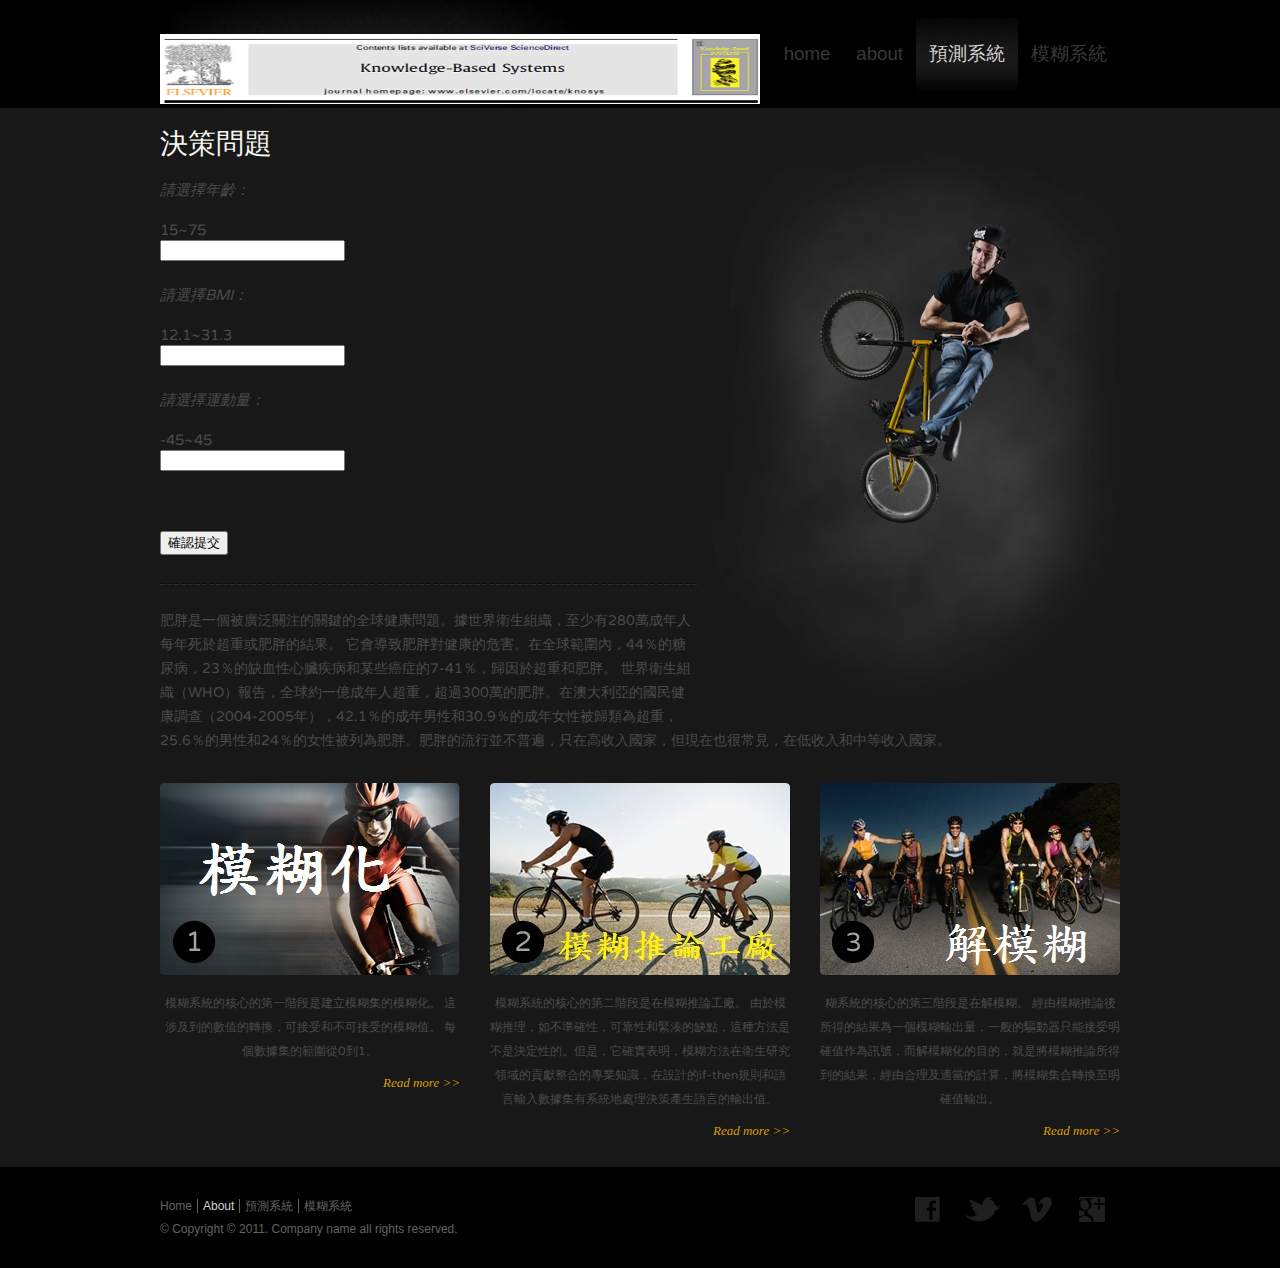
==== bikegearwebsitetemplate/Medical_Decision.html @ 0b14d375 "check is ok" ====
<!DOCTYPE html>
<!-- Website template by freewebsitetemplates.com -->
<html>
<head>
	<meta charset="utf-8">
	<title>決策系統</title>
	<link rel="stylesheet" href="css/style.css" type="text/css">

		<link rel="stylesheet" href="css/bootstrap/css/bootstrap-responsive.css"/>
		<script type="text/javascript" src="css/jquery-1.8.0.min.js"></script>
		<script type="text/javascript" src="css/bootstrap/js/bootstrap.js"></script>

		<!--link rel="stylesheet" href="css/bootstrap/css/bootstrap.css"/ -->

</head>
<body>
	<div id="header">
		<div id="logo">
			<a href="index.html"> <img src="images/logo.gif" alt="LOGO" width="600" height="70"> </a>
		</div>
		<ul id="navigation">
			<li>
				<a href="index.html">home</a>
			</li>
			<li>
				<a href="about.html">about</a>
			</li>
			<li class="active">
				<a href="blog.html">預測系統</a>
			</li>
			<li>
				<a href="journey.html">模糊系統</a>
			</li>
		</ul>
	</div>
	<div id="body">
		<div id="contents">
			<img src="images/bmx-rider.jpg" alt="About Img">
			<h1>決策問題</h1>






<script language = JavaScript>


function CheckValueError_age(age) {

if ((age <= 25)) {
	return "very low";
	// var data = (25-0)/2;
	// y = 

}
else if ((age >= 15) && (age <= 35)) {
	return "moderately low";
}
else if ((age >= 25) && (age <= 45)) {
	return "low";
}
else if ((age >= 35) && (age <= 55)) {
	return "not high";
}
else if ((age >= 45) && (age <= 65)) {
	return "high";
}
else if ((age >= 55) && (age <= 75)) {
	return "moderately high";
}
else if ((age >= 65)) {
	return "very high";
}

}




function CheckValueError_BMI(BMI) {

if (  (BMI <= 15.3) ) {
return "very low";
}
else if ((BMI >= 12.1) && (BMI <= 18.5)) {  
return "significantly low";
}
else if ((BMI >= 15.8) && (BMI <= 21.7)) {
return "slightly low";
}
else if ((BMI >= 18.5) && (BMI <= 24.9)) {
return "neutral";
}
else if ((BMI >= 21.7) && (BMI <= 28.1)) {
return "slightly high";
}
else if ((BMI >= 24.9) && (BMI <= 31.3)) {
return "significantly high";
}
else if ((BMI >= 28.1)) {
return "very high";
}

}

function CheckValueError_p(p) {

if ((p <= -30) ) {
return "very low";
}
else if ((p >= -45) && (p <= -15)) {  
return "significantly low";
}
else if ((p >= -30) && (p <= 0)) {
return "slightly low";
}
else if ((p >= -15) && (p <= 15)) {
return "neutral";
}
else if ((p >= 0) && (p <= 30)) {
return "slightly high";
}
else if ((p >= 15) && (p <= 45)) {
return "significantly high";
}
else if ((p >= 30)) {
return "very high";
}

}

</script>



<script language = JavaScript>

function Decision() {

var age = document.getElementById("age_text").value
var BMI = document.getElementById("BMI_text").value
var p = document.getElementById("p_text").value

// var age = document.getElementById("age_select").value
// var BMI = document.getElementById("BMI_select").value
// var p = document.getElementById("p_select").value

var age_textValue,BMI_textValue,p_textValue;

//alert("test:" + age+BMI+p);

if ((age == "")  || (BMI == "") || (p == "")) {
alert("您輸入有誤，請再檢查一次~!");
}
else

{

age_textValue = CheckValueError_age(age);
BMI_textValue = CheckValueError_BMI(BMI); 
p_textValue = CheckValueError_p(p); 

//alert("test:" +age_textValue+", "+BMI_textValue+", "+p_textValue);

var ans = switch_age(age_textValue,BMI_textValue,p_textValue);

	if (ans == "0") 
	{
		alert("您輸入有誤，請再檢查一次~!");
	}
	else
	{
		alert("ans: " + ans);
	}


}

}

</script>


<p>
	<em>請選擇年齡：</em>
	<br>15~75</br>
	<input type="text" id="age_text" name="age_text" value="" >

<!-- 	<select id="age_select" name="age_select">
	  <option value="very low">very low</option>
	  <option value="moderately low">moderately low</option>
	  <option value="not high">not high</option>
	  <option value="high">high</option>
	  <option value="moderately high">moderately high</option>
	  <option value="very high">very high</option>
  	</select> -->
  
</p>
<p>
	<em>請選擇BMI：</em>
	<br>12.1~31.3</br>
	<input type="text" id="BMI_text" name="BMI_text" value="">

<!-- 	<select id="BMI_select" name="BMI_select">
	  <option value="very low">very low</option>
	  <option value="significantly low">significantly low</option>
	  <option value="slightly low">slightly low</option>
	  <option value="neutral">neutral</option>
	  <option value="slightly high">slightly high</option>
	  <option value="significantly high">significantly high</option>
	  <option value="very high">very high</option>
  	</select> -->
  
</p>
<p>
	<em>請選擇運動量：</em>
	<br>-45~45</br>
	<input type="text" id="p_text" name="p_text" value="">

<!-- 	<select id="p_select" name="p_select">
	  <option value="inactive">inactive</option>
	  <option value="sedentary">sedentary</option>
	  <option value="lightly active">lightly active</option>
	  <option value="normally active">normally active</option>
	  <option value="moderately active">moderately active</option>
	  <option value="very active">very active</option>
	  <option value="extremely active">extremely active</option>
  	</select> -->
  
</p>

<br>&nbsp;</br>

<button  type="button" onClick="Decision()">確認提交</button>


		</div>
		<div id="articles">
				<p>
				肥胖是一個被廣泛關注的關鍵的全球健康問題。據世界衛生組織，至少有280萬成年人每年死於超重或肥胖的結果。
				它會導致肥胖對健康的危害。在全球範圍內，44％的糖尿病，23％的缺血性心臟疾病和某些癌症的7-41％，歸因於超重和肥胖。
				世界衛生組織（WHO）報告，全球約一億成年人超重，超過300萬的肥胖。在澳大利亞的國民健康調查（2004-2005年），42.1％的成年男性和30.9％的成年女性被歸類為超重，25.6％的男性和24％的女性被列為肥胖。肥胖的流行並不普遍，只在高收入國家，但現在也很常見，在低收入和中等收入國家。
			</p>
			<ul>
				<li>
					<img src="images/biker.jpg" alt="Img">
					<p>
						模糊系統的核心的第一階段是建立模糊集的模糊化。
						這涉及到的數值的轉換，可接受和不可接受的模糊值。
						每個數據集的範圍從0到1。
					</p>
					<a href="fuzzy1.html" class="more">Read more >></a>
				</li>
				<li>
					<img src="images/biker2.jpg" alt="Img">
					<p>
						模糊系統的核心的第二階段是在模糊推論工廠。
						由於模糊推理，如不準確性，可靠性和緊湊的缺點，這種方法是不是決定性的。但是，它確實表明，模糊方法在衛生研究領域的貢獻整合的專業知識，在設計的if-then規則和語言輸入數據集有系統地處理決策產生語言的輸出值。
					</p>
					<a href="fuzzy2.html" class="more">Read more >></a>
				</li>
				<li class="last">
					<img src="images/biker3.jpg" alt="Img">
					<p>
						糊系統的核心的第三階段是在解模糊。
						經由模糊推論後所得的結果為一個模糊輸出量，一般的驅動器只能接受明確值作為訊號，而解模糊化的目的，就是將模糊推論所得到的結果，經由合理及適當的計算，將模糊集合轉換至明確值輸出。
					</p>
					<a href="fuzzy3.html" class="more">Read more >></a>
				</li>
			</ul>
		</div>
	</div>
	<div id="footer">
		<ul id="connect">
			<li>
				<a href="http://freewebsitetemplates.com/go/facebook/" target="_blank" class="facebook" title="Facebook"></a>
			</li>
			<li>
				<a href="http://freewebsitetemplates.com/go/twitter/" target="_blank" class="twitter" title="Twitter"></a>
			</li>
			<li>
				<a href="http://freewebsitetemplates.com/go/youtube/" target="_blank" class="vimeo" title="Vimeo"></a>
			</li>
			<li>
				<a href="http://freewebsitetemplates.com/go/googleplus/" target="_blank" class="googleplus" title="Google+"></a>
			</li>
		</ul>
		<div id="footnote">
			<ul>
				<li>
					<a href="index.html">Home</a>
				</li>
				<li class="active">
					<a href="about.html">About</a>
				</li>
				<li>
					<a href="blog.html">預測系統</a>
				</li>
				<li>
					<a href="index.html">模糊系統</a>
				</li>
			</ul>
			<span>&copy; Copyright &copy; 2011. Company name all rights reserved.</span>
		</div>
	</div>
</body>

<script>


function switch_age(data,bmi,p) {
	alert("您選擇了: " + data+ " , " + bmi + " , " + p);
		if (data == "very low")
	{
		if (bmi == "very low") 
		{
			if (p == "inactive")
			{
				return "slight increase";	
			}
			else if (p == "sedentary") 
			{
				return "slight increase";	
			}
			else if (p == "lightly active") 
			{
				return "slight increase";	
			}
			else if (p == "normally active") 
			{
				return "slight increase";	
			}
			else if (p == "moderately active") 
			{
				return "slight increase";	
			}
			else if (p == "very active") 
			{
				return "significant increase";	
			}
			else if (p == "extremely active") 
			{
				return "substantial increase";	
			}	

		}
		else if (bmi == "significantly low") 
		{
			if (p == "inactive")
			{
				return "slight increase";	
			}
			else if (p == "sedentary") 
			{
				return "slight increase";	
			}
			else if (p == "lightly active") 
			{
				return "slight increase";	
			}
			else if (p == "normally active") 
			{
				return "slight increase";	
			}
			else if (p == "moderately active") 
			{
				return "slight increase";	
			}
			else if (p == "very active") 
			{
				return "significant increase";	
			}
			else if (p == "extremely active") 
			{
				return "substantial increase";	
			}
		}
		else if (bmi == "slightly low") 
		{
			if (p == "inactive")
			{
				return "slight increase";	
			}
			else if (p == "sedentary") 
			{
				return "slight increase";	
			}
			else if (p == "lightly active") 
			{
				return "slight increase";	
			}
			else if (p == "normally active") 
			{
				return "slight increase";	
			}
			else if (p == "moderately active") 
			{
				return "slight increase";	
			}
			else if (p == "very active") 
			{
				return "significant increase";	
			}
			else if (p == "extremely active") 
			{
				return "significant increase";	
			}
		}
		else if (bmi == "neutral") 
		{
			if (p == "inactive")
			{
				return "neutral";	
			}
			else if (p == "sedentary") 
			{
				return "neutral";	
			}
			else if (p == "lightly active") 
			{
				return "neutral";	
			}
			else if (p == "normally active") 
			{
				return "neutral";	
			}
			else if (p == "moderately active") 
			{
				return "neutral";	
			}
			else if (p == "very active") 
			{
				return "significant increase";	
			}
			else if (p == "extremely active") 
			{
				return "significant increase";	
			}
		}
		else if (bmi == "slightly high") 
		{
			if (p == "inactive")
			{
				return "slight decrease";	
			}
			else if (p == "sedentary") 
			{
				return "slight decrease";	
			}
			else if (p == "lightly active") 
			{
				return "slight decrease";	
			}
			else if (p == "normally active") 
			{
				return "neutral";	
			}
			else if (p == "moderately active") 
			{
				return "slight increase";	
			}
			else if (p == "very active") 
			{
				return "slight increase";	
			}
			else if (p == "extremely active") 
			{
				return "slight increase";	
			}
		}
		else if (bmi == "significantly high") 
		{
			if (p == "inactive")
			{
				return "slight decrease";	
			}
			else if (p == "sedentary") 
			{
				return "slight decrease";	
			}
			else if (p == "lightly active") 
			{
				return "slight decrease";	
			}
			else if (p == "normally active") 
			{
				return "neutral";	
			}
			else if (p == "moderately active") 
			{
				return "slight increase";	
			}
			else if (p == "very active") 
			{
				return "slight increase";	
			}
			else if (p == "extremely active") 
			{
				return "slight increase";	
			}
		}
		else if (bmi == "very high") 
		{
						if (p == "inactive")
			{
				return "slight decrease";	
			}
			else if (p == "sedentary") 
			{
				return "slight decrease";	
			}
			else if (p == "lightly active") 
			{
				return "slight decrease";	
			}
			else if (p == "normally active") 
			{
				return "neutral";	
			}
			else if (p == "moderately active") 
			{
				return "slight increase";	
			}
			else if (p == "very active") 
			{
				return "slight increase";	
			}
			else if (p == "extremely active") 
			{
				return "slight increase";	
			}
		}

	}
		else if (data == "low") 
	{
		if (bmi == "very low") 
		{
			if (p == "inactive")
			{
				return "neutral";	
			}
			else if (p == "sedentary") 
			{
				return "neutral";	
			}
			else if (p == "lightly active") 
			{
				return "neutral";	
			}
			else if (p == "normally active") 
			{
				return "slight increase";	
			}
			else if (p == "moderately active") 
			{
				return "slight increase";	
			}
			else if (p == "very active") 
			{
				return "significant increase";	
			}
			else if (p == "extremely active") 
			{
				return "significant increase";	
			}	

		}
		else if (bmi == "significantly low") 
		{
			if (p == "inactive")
			{
				return "neutral";	
			}
			else if (p == "sedentary") 
			{
				return "neutral";	
			}
			else if (p == "lightly active") 
			{
				return "neutral";	
			}
			else if (p == "normally active") 
			{
				return "neutral";	
			}
			else if (p == "moderately active") 
			{
				return "slight increase";	
			}
			else if (p == "very active") 
			{
				return "significant increase";	
			}
			else if (p == "extremely active") 
			{
				return "significant increase";	
			}
		}
		else if (bmi == "slightly low") 
		{
			if (p == "inactive")
			{
				return "neutral";	
			}
			else if (p == "sedentary") 
			{
				return "neutral";	
			}
			else if (p == "lightly active") 
			{
				return "neutral";	
			}
			else if (p == "normally active") 
			{
				return "neutral";	
			}
			else if (p == "moderately active") 
			{
				return "neutral";	
			}
			else if (p == "very active") 
			{
				return "slight increase";	
			}
			else if (p == "extremely active") 
			{
				return "significant increase";	
			}
		}
		else if (bmi == "neutral") 
		{
			if (p == "inactive")
			{
				return "neutral";	
			}
			else if (p == "sedentary") 
			{
				return "neutral";	
			}
			else if (p == "lightly active") 
			{
				return "neutral";	
			}
			else if (p == "normally active") 
			{
				return "neutral";	
			}
			else if (p == "moderately active") 
			{
				return "neutral";	
			}
			else if (p == "very active") 
			{
				return "slight increase";	
			}
			else if (p == "extremely active") 
			{
				return "significant increase";	
			}
		}
		else if (bmi == "slightly high") 
		{
			if (p == "inactive")
			{
				return "slight decrease";	
			}
			else if (p == "sedentary") 
			{
				return "neutral";	
			}
			else if (p == "lightly active") 
			{
				return "neutral";	
			}
			else if (p == "normally active") 
			{
				return "neutral";	
			}
			else if (p == "moderately active") 
			{
				return "neutral";	
			}
			else if (p == "very active") 
			{
				return "slight increase";	
			}
			else if (p == "extremely active") 
			{
				return "significant increase";	
			}
		}
		else if (bmi == "significantly high") 
		{
			if (p == "inactive")
			{
				return "slight decrease";	
			}
			else if (p == "sedentary") 
			{
				return "slight decrease";	
			}
			else if (p == "lightly active") 
			{
				return "neutral";	
			}
			else if (p == "normally active") 
			{
				return "neutral";	
			}
			else if (p == "moderately active") 
			{
				return "neutral";	
			}
			else if (p == "very active") 
			{
				return "slight increase";	
			}
			else if (p == "extremely active") 
			{
				return "significant increase";	
			}
		}
		else if (bmi == "very high") 
		{
			if (p == "inactive")
			{
				return "slight decrease";	
			}
			else if (p == "sedentary") 
			{
				return "slight decrease";	
			}
			else if (p == "lightly active") 
			{
				return "slight decrease";	
			}
			else if (p == "normally active") 
			{
				return "slight decrease";	
			}
			else if (p == "moderately active") 
			{
				return "slight decrease";	
			}
			else if (p == "very active") 
			{
				return "slight increase";	
			}
			else if (p == "extremely active") 
			{
				return "significant increase";	
			}
		}
	}
		else if (data == "not high") 
	{
		if (bmi == "very low") 
		{
			if (p == "inactive")
			{
				return "slight increase";	
			}
			else if (p == "sedentary") 
			{
				return "slight increase";	
			}
			else if (p == "lightly active") 
			{
				return "slight increase";	
			}
			else if (p == "normally active") 
			{
				return "slight increase";	
			}
			else if (p == "moderately active") 
			{
				return "significant increase";	
			}
			else if (p == "very active") 
			{
				return "substantial increase";	
			}
			else if (p == "extremely active") 
			{
				return "substantial increase";	
			}	

		}
		else if (bmi == "significantly low") 
		{
			if (p == "inactive")
			{
				return "slight increase";	
			}
			else if (p == "sedentary") 
			{
				return "slight increase";	
			}
			else if (p == "lightly active") 
			{
				return "slight increase";	
			}
			else if (p == "normally active") 
			{
				return "slight increase";	
			}
			else if (p == "moderately active") 
			{
				return "significant increase";	
			}
			else if (p == "very active") 
			{
				return "significant increase";	
			}
			else if (p == "extremely active") 
			{
				return "substantial increase";	
			}
		}
		else if (bmi == "slightly low") 
		{
			if (p == "inactive")
			{
				return "slight increase";	
			}
			else if (p == "sedentary") 
			{
				return "slight increase";	
			}
			else if (p == "lightly active") 
			{
				return "slight increase";	
			}
			else if (p == "normally active") 
			{
				return "slight increase";	
			}
			else if (p == "moderately active") 
			{
				return "significant increase";	
			}
			else if (p == "very active") 
			{
				return "significant increase";	
			}
			else if (p == "extremely active") 
			{
				return "significant increase";	
			}
		}
		else if (bmi == "neutral") 
		{
			if (p == "inactive")
			{
				return "neutral";	
			}
			else if (p == "sedentary") 
			{
				return "neutral";	
			}
			else if (p == "lightly active") 
			{
				return "neutral";	
			}
			else if (p == "normally active") 
			{
				return "neutral";	
			}
			else if (p == "moderately active") 
			{
				return "significant increase";	
			}
			else if (p == "very active") 
			{
				return "significant increase";	
			}
			else if (p == "extremely active") 
			{
				return "significant increase";	
			}
		}
		else if (bmi == "slightly high") 
		{
			if (p == "inactive")
			{
				return "slight decrease";	
			}
			else if (p == "sedentary") 
			{
				return "slight decrease";	
			}
			else if (p == "lightly active") 
			{
				return "neutral";	
			}
			else if (p == "normally active") 
			{
				return "neutral";	
			}
			else if (p == "moderately active") 
			{
				return "significant increase";	
			}
			else if (p == "very active") 
			{
				return "significant increase";	
			}
			else if (p == "extremely active") 
			{
				return "significant increase";	
			}
		}
		else if (bmi == "significantly high") 
		{
			if (p == "inactive")
			{
				return "slight decrease";	
			}
			else if (p == "sedentary") 
			{
				return "slight decrease";	
			}
			else if (p == "lightly active") 
			{
				return "slight decrease";	
			}
			else if (p == "normally active") 
			{
				return "neutral";	
			}
			else if (p == "moderately active") 
			{
				return "significant increase";	
			}
			else if (p == "very active") 
			{
				return "significant increase";	
			}
			else if (p == "extremely active") 
			{
				return "significant increase";	
			}
		}
		else if (bmi == "very high") 
		{
			if (p == "inactive")
			{
				return "slight decrease";	
			}
			else if (p == "sedentary") 
			{
				return "slight decrease";	
			}
			else if (p == "lightly active") 
			{
				return "slight decrease";	
			}
			else if (p == "normally active") 
			{
				return "neutral";	
			}
			else if (p == "moderately active") 
			{
				return "slight increase";	
			}
			else if (p == "very active") 
			{
				return "significant increase";	
			}
			else if (p == "extremely active") 
			{
				return "significant increase";	
			}
		}
	}
		else if (data == "high") 
	{
		if (bmi == "very low") 
		{
			if (p == "inactive")
			{
				return "slight increase";	
			}
			else if (p == "sedentary") 
			{
				return "slight increase";	
			}
			else if (p == "lightly active") 
			{
				return "slight increase";	
			}
			else if (p == "normally active") 
			{
				return "slight increase";	
			}
			else if (p == "moderately active") 
			{
				return "significant increase";	
			}
			else if (p == "very active") 
			{
				return "significant increase";	
			}
			else if (p == "extremely active") 
			{
				return "substantial increase";	
			}	

		}
		else if (bmi == "significantly low") 
		{
			if (p == "inactive")
			{
				return "slight increase";	
			}
			else if (p == "sedentary") 
			{
				return "slight increase";	
			}
			else if (p == "lightly active") 
			{
				return "slight increase";	
			}
			else if (p == "normally active") 
			{
				return "slight increase";	
			}
			else if (p == "moderately active") 
			{
				return "significant increase";	
			}
			else if (p == "very active") 
			{
				return "significant increase";	
			}
			else if (p == "extremely active") 
			{
				return "substantial increase";	
			}
		}
		else if (bmi == "slightly low") 
		{
			if (p == "inactive")
			{
				return "neutral";	
			}
			else if (p == "sedentary") 
			{
				return "slight increase";	
			}
			else if (p == "lightly active") 
			{
				return "slight increase";	
			}
			else if (p == "normally active") 
			{
				return "slight increase";	
			}
			else if (p == "moderately active") 
			{
				return "slight increase";	
			}
			else if (p == "very active") 
			{
				return "significant increase";	
			}
			else if (p == "extremely active") 
			{
				return "significant increase";	
			}
		}
		else if (bmi == "neutral") 
		{
			if (p == "inactive")
			{
				return "neutral";	
			}
			else if (p == "sedentary") 
			{
				return "neutral";	
			}
			else if (p == "lightly active") 
			{
				return "neutral";	
			}
			else if (p == "normally active") 
			{
				return "neutral";	
			}
			else if (p == "moderately active") 
			{
				return "slight increase";	
			}
			else if (p == "very active") 
			{
				return "significant increase";	
			}
			else if (p == "extremely active") 
			{
				return "significant increase";	
			}
		}
		else if (bmi == "slightly high") 
		{
			if (p == "inactive")
			{
				return "slight decrease";	
			}
			else if (p == "sedentary") 
			{
				return "slight decrease";	
			}
			else if (p == "lightly active") 
			{
				return "neutral";	
			}
			else if (p == "normally active") 
			{
				return "neutral";	
			}
			else if (p == "moderately active") 
			{
				return "slight increase";	
			}
			else if (p == "very active") 
			{
				return "significant increase";	
			}
			else if (p == "extremely active") 
			{
				return "significant increase";	
			}
		}
		else if (bmi == "significantly high") 
		{
			if (p == "inactive")
			{
				return "slight decrease";	
			}
			else if (p == "sedentary") 
			{
				return "slight decrease";	
			}
			else if (p == "lightly active") 
			{
				return "slight decrease";	
			}
			else if (p == "normally active") 
			{
				return "neutral";	
			}
			else if (p == "moderately active") 
			{
				return "slight increase";	
			}
			else if (p == "very active") 
			{
				return "slight increase";	
			}
			else if (p == "extremely active") 
			{
				return "significant increase";	
			}
		}
		else if (bmi == "very high") 
		{
			if (p == "inactive")
			{
				return "slight decrease";	
			}
			else if (p == "sedentary") 
			{
				return "slight decrease";	
			}
			else if (p == "lightly active") 
			{
				return "slight decrease";	
			}
			else if (p == "normally active") 
			{
				return "slight decrease";	
			}
			else if (p == "moderately active") 
			{
				return "slight increase";	
			}
			else if (p == "very active") 
			{
				return "slight increase";	
			}
			else if (p == "extremely active") 
			{
				return "significant increase";	
			}
		}
	}
		else if (data == "moderately high") 
	{
		if (bmi == "very low") 
		{
			if (p == "inactive")
			{
				return "slight increase";	
			}
			else if (p == "sedentary") 
			{
				return "slight increase";	
			}
			else if (p == "lightly active") 
			{
				return "slight increase";	
			}
			else if (p == "normally active") 
			{
				return "slight increase";	
			}
			else if (p == "moderately active") 
			{
				return "slight increase";	
			}
			else if (p == "very active") 
			{
				return "slight increase";	
			}
			else if (p == "extremely active") 
			{
				return "significant increase";	
			}	

		}
		else if (bmi == "significantly low") 
		{
			if (p == "inactive")
			{
				return "slight increase";	
			}
			else if (p == "sedentary") 
			{
				return "slight increase";	
			}
			else if (p == "lightly active") 
			{
				return "slight increase";	
			}
			else if (p == "normally active") 
			{
				return "slight increase";	
			}
			else if (p == "moderately active") 
			{
				return "slight increase";	
			}
			else if (p == "very active") 
			{
				return "slight increase";	
			}
			else if (p == "extremely active") 
			{
				return "significant increase";	
			}
		}
		else if (bmi == "slightly low") 
		{
			if (p == "inactive")
			{
				return "neutral";	
			}
			else if (p == "sedentary") 
			{
				return "neutral";	
			}
			else if (p == "lightly active") 
			{
				return "neutral";	
			}
			else if (p == "normally active") 
			{
				return "neutral";	
			}
			else if (p == "moderately active") 
			{
				return "slight increase";	
			}
			else if (p == "very active") 
			{
				return "slight increase";	
			}
			else if (p == "extremely active") 
			{
				return "slight increase";	
			}
		}
		else if (bmi == "neutral") 
		{
			if (p == "inactive")
			{
				return "neutral";	
			}
			else if (p == "sedentary") 
			{
				return "neutral";	
			}
			else if (p == "lightly active") 
			{
				return "neutral";	
			}
			else if (p == "normally active") 
			{
				return "neutral";	
			}
			else if (p == "moderately active") 
			{
				return "neutral";	
			}
			else if (p == "very active") 
			{
				return "slight increase";	
			}
			else if (p == "extremely active") 
			{
				return "slight increase";	
			}
		}
		else if (bmi == "slightly high") 
		{
			if (p == "inactive")
			{
				return "slight decrease";	
			}
			else if (p == "sedentary") 
			{
				return "slight decrease";	
			}
			else if (p == "lightly active") 
			{
				return "neutral";	
			}
			else if (p == "normally active") 
			{
				return "neutral";	
			}
			else if (p == "moderately active") 
			{
				return "neutral";	
			}
			else if (p == "very active") 
			{
				return "slight increase";	
			}
			else if (p == "extremely active") 
			{
				return "slight increase";	
			}
		}
		else if (bmi == "significantly high") 
		{
			if (p == "inactive")
			{
				return "slight decrease";	
			}
			else if (p == "sedentary") 
			{
				return "slight decrease";	
			}
			else if (p == "lightly active") 
			{
				return "slight decrease";	
			}
			else if (p == "normally active") 
			{
				return "slight decrease";	
			}
			else if (p == "moderately active") 
			{
				return "slight decrease";	
			}
			else if (p == "very active") 
			{
				return "slight decrease";	
			}
			else if (p == "extremely active") 
			{
				return "slight decrease";	
			}
		}
		else if (bmi == "very high") 
		{
			if (p == "inactive")
			{
				return "slight decrease";	
			}
			else if (p == "sedentary") 
			{
				return "slight decrease";	
			}
			else if (p == "lightly active") 
			{
				return "slight decrease";	
			}
			else if (p == "normally active") 
			{
				return "slight decrease";	
			}
			else if (p == "moderately active") 
			{
				return "slight decrease";	
			}
			else if (p == "very active") 
			{
				return "slight decrease";	
			}
			else if (p == "extremely active") 
			{
				return "slight decrease";	
			}
		}
	}
		else if (data == "very high") 
	{
		if (bmi == "very low") 
		{
			if (p == "inactive")
			{
				return "slight increase";	
			}
			else if (p == "sedentary") 
			{
				return "slight increase";	
			}
			else if (p == "lightly active") 
			{
				return "slight increase";	
			}
			else if (p == "normally active") 
			{
				return "significant increase";	
			}
			else if (p == "moderately active") 
			{
				return "0";	
			}
			else if (p == "very active") 
			{
				return "0";	
			}
			else if (p == "extremely active") 
			{
				return "0";	
			}	

		}
		else if (bmi == "significantly low") 
		{
			if (p == "inactive")
			{
				return "neutral";	
			}
			else if (p == "sedentary") 
			{
				return "neutral";	
			}
			else if (p=="lightly active") 
			{
				return "slight increase";	
			}
			else if (p == "normally active") 
			{
				return "significant increase";	
			}
			else if (p == "moderately active") 
			{
				return "0";	
			}
			else if (p == "very active") 
			{
				return "0";	
			}
			else if (p == "extremely active") 
			{
				return "0";	
			}
		}
		else if (bmi == "slightly low") 
		{
			if (p == "inactive")
			{
				return "neutral";	
			}
			else if (p == "sedentary") 
			{
				return "neutral";	
			}
			else if (p == "lightly active") 
			{
				return "slight increase";	
			}
			else if (p == "normally active") 
			{
				return "slight increase";	
			}
			else if (p == "moderately active") 
			{
				return "0";	
			}
			else if (p == "very active") 
			{
				return "0";	
			}
			else if (p == "extremely active") 
			{
				return "0";	
			}
		}
		else if (bmi == "neutral") 
		{
			if (p == "inactive")
			{
				return "neutral";	
			}
			else if (p == "sedentary") 
			{
				return "neutral";	
			}
			else if (p == "lightly active") 
			{
				return "neutral";	
			}
			else if (p == "normally active") 
			{
				return "neutral";	
			}
			else if (p == "moderately active") 
			{
				return "0";	
			}
			else if (p == "very active") 
			{
				return "0";	
			}
			else if (p == "extremely active") 
			{
				return "0";	
			}
		}
		else if (bmi == "slightly high") 
		{
			if (p == "inactive")
			{
				return "slight decrease";	
			}
			else if (p == "sedentary") 
			{
				return "slight decrease";	
			}
			else if (p == "lightly active") 
			{
				return "slight decrease";	
			}
			else if (p == "normally active") 
			{
				return "slight decrease";	
			}
			else if (p == "moderately active") 
			{
				return "0";	
			}
			else if (p == "very active") 
			{
				return "0";	
			}
			else if (p == "extremely active") 
			{
				return "0";	
			}
		}
		else if (bmi == "significantly high") 
		{
			if (p == "inactive")
			{
				return "slight decrease";	
			}
			else if (p == "sedentary") 
			{
				return "slight decrease";	
			}
			else if (p == "lightly active") 
			{
				return "slight decrease";	
			}
			else if (p == "normally active") 
			{
				return "significant decrease";	
			}
			else if (p == "moderately active") 
			{
				return "0";	
			}
			else if (p == "very active") 
			{
				return "0";	
			}
			else if (p == "extremely active") 
			{
				return "0";	
			}
		}
		else if (bmi == "very high") 
		{
			if (p == "inactive")
			{
				return "slight decrease";	
			}
			else if (p == "sedentary") 
			{
				return "slight decrease";	
			}
			else if (p == "lightly active") 
			{
				return "significant decrease";	
			}
			else if (p == "normally active") 
			{
				return "significant decrease";	
			}
			else if (p == "moderately active") 
			{
				return "0";	
			}
			else if (p == "very active") 
			{
				return "0";	
			}
			else if (p == "extremely active") 
			{
				return "0";	
			}
		}
	}
		else if (data == "moderately high") 
	{
		if (bmi == "very low") 
		{
			if (p == "inactive")
			{
				return "slight increase";	
			}
			else if (p == "sedentary") 
			{
				return "slight increase";	
			}
			else if (p == "lightly active") 
			{
				return "slight increase";	
			}
			else if (p == "normally active") 
			{
				return "slight increase";	
			}
			else if (p == "moderately active") 
			{
				return "slight increase";	
			}
			else if (p == "very active") 
			{
				return "slight increase";	
			}
			else if (p == "extremely active") 
			{
				return "significant increase";	
			}	

		}
		else if (bmi == "significantly low") 
		{
			if (p == "inactive")
			{
				return "slight increase";	
			}
			else if (p == "sedentary") 
			{
				return "slight increase";	
			}
			else if (p == "lightly active") 
			{
				return "slight increase";	
			}
			else if (p == "normally active") 
			{
				return "slight increase";	
			}
			else if (p == "moderately active") 
			{
				return "slight increase";	
			}
			else if (p == "very active") 
			{
				return "slight increase";	
			}
			else if (p == "extremely active") 
			{
				return "significant increase";	
			}
		}
		else if (bmi == "slightly low") 
		{
			if (p == "inactive")
			{
				return "neutral";	
			}
			else if (p == "sedentary") 
			{
				return "neutral";	
			}
			else if (p == "lightly active") 
			{
				return "neutral";	
			}
			else if (p == "normally active") 
			{
				return "neutral";	
			}
			else if (p == "moderately active") 
			{
				return "slight increase";	
			}
			else if (p == "very active") 
			{
				return "slight increase";	
			}
			else if (p == "extremely active") 
			{
				return "slight increase";	
			}
		}
		else if (bmi == "neutral") 
		{
			if (p == "inactive")
			{
				return "neutral";	
			}
			else if (p == "sedentary") 
			{
				return "neutral";	
			}
			else if (p == "lightly active") 
			{
				return "neutral";	
			}
			else if (p == "normally active") 
			{
				return "neutral";	
			}
			else if (p == "moderately active") 
			{
				return "neutral";	
			}
			else if (p == "very active") 
			{
				return "slight increase";	
			}
			else if (p == "extremely active") 
			{
				return "slight increase";	
			}
		}
		else if (bmi == "slightly high") 
		{
			if (p == "inactive")
			{
				return "slight decrease";	
			}
			else if (p == "sedentary") 
			{
				return "slight decrease";	
			}
			else if (p == "lightly active") 
			{
				return "neutral";	
			}
			else if (p == "normally active") 
			{
				return "neutral";	
			}
			else if (p == "moderately active") 
			{
				return "neutral";	
			}
			else if (p == "very active") 
			{
				return "slight increase";	
			}
			else if (p == "extremely active") 
			{
				return "slight increase";	
			}
		}
		else if (bmi == "significantly high") 
		{
			if (p == "inactive")
			{
				return "slight decrease";	
			}
			else if (p == "sedentary") 
			{
				return "slight decrease";	
			}
			else if (p == "lightly active") 
			{
				return "slight decrease";	
			}
			else if (p == "normally active") 
			{
				return "slight decrease";	
			}
			else if (p == "moderately active") 
			{
				return "slight decrease";	
			}
			else if (p == "very active") 
			{
				return "slight decrease";	
			}
			else if (p == "extremely active") 
			{
				return "slight decrease";	
			}
		}
		else if (bmi == "very high") 
		{
			if (p == "inactive")
			{
				return "slight decrease";	
			}
			else if (p == "sedentary") 
			{
				return "slight decrease";	
			}
			else if (p == "lightly active") 
			{
				return "slight decrease";	
			}
			else if (p == "normally active") 
			{
				return "slight decrease";	
			}
			else if (p == "moderately active") 
			{
				return "slight decrease";	
			}
			else if (p == "very active") 
			{
				return "slight decrease";	
			}
			else if (p == "extremely active") 
			{
				return "slight decrease";	
			}
		}
	else if (data == "moderately low") 
	{
		if (bmi == "very low") 
		{
			if (p == "inactive")
			{
				return "slight increase";	
			}
			else if (p == "sedentary") 
			{
				return "slight increase";	
			}
			else if (p == "lightly active") 
			{
				return "slight increase";	
			}
			else if (p == "normally active") 
			{
				return "slight increase";	
			}
			else if (p == "moderately active") 
			{
				return "slight increase";	
			}
			else if (p == "very active") 
			{
				return "significant increase";	
			}
			else if (p == "extremely active") 
			{
				return "substantial increase";	
			}	

		}
		else if (bmi == "significantly low") 
		{
			if (p == "inactive")
			{
				return "slight increase";	
			}
			else if (p == "sedentary") 
			{
				return "slight increase";	
			}
			else if (p == "lightly active") 
			{
				return "slight increase";	
			}
			else if (p == "normally active") 
			{
				return "slight increase";	
			}
			else if (p == "moderately active") 
			{
				return "slight increase";	
			}
			else if (p == "very active") 
			{
				return "significant increase";	
			}
			else if (p == "extremely active") 
			{
				return "significant increase";	
			}
		}
		else if (bmi == "slightly low") 
		{
			if (p == "inactive")
			{
				return "neutral";	
			}
			else if (p == "sedentary") 
			{
				return "neutral";	
			}
			else if (p == "lightly active") 
			{
				return "neutral";	
			}
			else if (p == "normally active") 
			{
				return "neutral";	
			}
			else if (p == "moderately active") 
			{
				return "slight increase";	
			}
			else if (p == "very active") 
			{
				return "slight increase";	
			}
			else if (p == "extremely active") 
			{
				return "significant increase";	
			}
		}
		else if (bmi == "neutral") 
		{
			if (p == "inactive")
			{
				return "neutral";	
			}
			else if (p == "sedentary") 
			{
				return "neutral";	
			}
			else if (p == "lightly active") 
			{
				return "neutral";	
			}
			else if (p == "normally active") 
			{
				return "neutral";	
			}
			else if (p == "moderately active") 
			{
				return "slight increase";	
			}
			else if (p == "very active") 
			{
				return "slight increase";	
			}
			else if (p == "extremely active") 
			{
				return "significant increase";	
			}
		}
		else if (bmi == "slightly high") 
		{
			if (p == "inactive")
			{
				return "neutral";	
			}
			else if (p == "sedentary") 
			{
				return "neutral";	
			}
			else if (p == "lightly active") 
			{
				return "neutral";	
			}
			else if (p == "normally active") 
			{
				return "neutral";	
			}
			else if (p == "moderately active") 
			{
				return "slight increase";	
			}
			else if (p == "very active") 
			{
				return "slight increase";	
			}
			else if (p == "extremely active") 
			{
				return "significant increase";	
			}
		}
		else if (bmi == "significantly high") 
		{
			if (p == "inactive")
			{
				return "slight decrease";	
			}
			else if (p == "sedentary") 
			{
				return "slight decrease";	
			}
			else if (p == "lightly active") 
			{
				return "slight decrease";	
			}
			else if (p == "normally active") 
			{
				return "neutral";	
			}
			else if (p == "moderately active") 
			{
				return "slight increase";	
			}
			else if (p == "very active") 
			{
				return "slight increase";	
			}
			else if (p == "extremely active") 
			{
				return "slight increase";	
			}
		}
		else if (bmi == "very high") 
		{
			if (p == "inactive")
			{
				return "slight decrease";	
			}
			else if (p == "sedentary") 
			{
				return "slight decrease";	
			}
			else if (p == "lightly active") 
			{
				return "slight decrease";	
			}
			else if (p == "normally active") 
			{
				return "neutral";	
			}
			else if (p == "moderately active") 
			{
				return "slight increase";	
			}
			else if (p == "very active") 
			{
				return "slight increase";	
			}
			else if (p == "extremely active") 
			{
				return "slight increase";	
			}
		}
	}



	}
}


</script>



</html>
---- bikegearwebsitetemplate/css/style.css ----
/* Website template by freewebsitetemplates.com */
@font-face {
	font-family: 'VarelaRound-Regular';
	src: url('../fonts/VarelaRound-Regular.eot');
	src: local('☺'), url('../fonts/VarelaRound-Regular.woff') format('woff'), url('../fonts/VarelaRound-Regular.ttf') format('truetype'), url('../fonts/VarelaRound-Regular.svg') format('svg');
	font-weight: normal;
	font-style: normal;
}
@font-face {
	font-family: 'PTSerifCaption-Italic';
	src: url('../fonts/PT_Serif-Caption-Web-Italic.eot');
	src: local('☺'), url('../fonts/PT_Serif-Caption-Web-Italic.woff') format('woff'), url('../fonts/PT_Serif-Caption-Web-Italic.ttf') format('truetype'), url('../fonts/PT_Serif-Caption-Web-Italic.svg') format('svg');
	font-weight: normal;
	font-style: normal;
}
body {
	background-color: #000000;
	color: #626365;
	font-family: Helvetica, Arial, sans-serif;
	margin: 0;
}
img {
	border: 0;
}
/*------------------------------ HEADER ------------------------------*/
.Img{
	height: 192px;
}
#articles > ul > li {
	text-align: center;
}
#header {
	height: 108px;
	width: 960px;
	margin: 0 auto;
}
/** Logo **/
#logo {
	float: left;
	background: url(../images/bg-logo.jpg) no-repeat;
	height: 108px;
	width: 427px;
	margin-right: 23px;
}
#logo a {
	outline: 0;
}
#logo img {
	padding-top: 34px;
}
/** Navigation **/
#navigation {
	float: right;
	line-height: 108px;
	height: 108px;
	list-style: none;
	margin: 0;
	padding: 0;
}
#navigation li {
	float: left;
	font-size: 14pt;
	height: 108px;
	text-align: center;
}
#navigation a {
	color: #383838;
	padding: 29px 13px;
	outline: 0;
	text-decoration: none;
}
#navigation a:hover, #navigation li.active a {
	background: url(../images/bg-navigation-hover.png) repeat-x center;
	color: #d2d2d2;
}
#adbox {
	background: url(../images/bg-featured.jpg) no-repeat center;
	height: 438px;
	margin: 0 auto;
	padding: 30px 0;
}
#adbox div {
	width: 960px;
	margin: 0 auto;
}
#adbox div div {
	float: right;
	line-height: 24px;
	width: 410px;
}
#adbox div div h1 {
	background: url(../images/bg-separator.jpg) no-repeat left bottom;
	color: #f7f7f1;
	font: 28px/30px 'VarelaRound-Regular';
	margin: 0 0 24px;
	padding: 0 0 24px;
}
#adbox div div p {
	color: #fff;
	font: 14px/24px 'VarelaRound-Regular';
	margin: 0;
	padding: 0 0 24px;
}
#adbox div div p a {
	color: #fff;
}
#adbox div div p a:hover {
	color: #9b9b9b;
}
#adbox div div a.more {
	background: url(../images/btn-readmore.png) no-repeat;
	background-position: 0 bottom;
	color: #f1f2ea;
	display: block;
	line-height: 48px;
	height: 48px;
	width: 264px;
	margin: 18px 0;
	outline: 0;
	text-align: center;
	text-decoration: none;
}
#adbox div div a.more:hover {
	background-position: 0 top;
}
/*------------------------------ CONTENTS ------------------------------*/
#body {
	background-color: #181818;
}
/** MAIN **/
#main {
	background: url(../images/middle-bar.gif) repeat-x center top;
}
#main h2 {
	background: url(../images/middle-bar2.jpg) no-repeat center top;
	color: #000;
	font: normal 22px/60px 'PTSerifCaption-Italic';
	height: 83px;
	width: 100%;
	margin: 0;
	text-align: center;
	text-shadow: 1px 1px #3b3b3b;
	position: absolute;
	left: 0;
}
#main h2 span {
	display: block;
	width: 960px;
	margin: 0 auto;
}
#main h2 span a {
	color: #000;
	outline: 0;
	text-decoration: none;
}
#main h2 span a:hover {
	color: #101010;
}
#main p {
	color: #4b4a4a;
	font: 14px/24px 'VarelaRound-Regular';
	width: 960px;
	margin: 0 auto;
	padding: 100px 0 24px;
	text-align: justify;
}
#main p a {
	color: #4b4a4a;
	outline: 0;
}
#main p a:hover {
	color: #8a8989;
}
/*------------------------------ Inner pages styles ------------------------------*/
#contents {
	background: url(../images/border-dashed.gif) repeat-x left bottom;
	width: 960px;
	margin: 0 auto 24px;
	padding: 0 0 30px;
}
#contents h1 {
	color: #f7f7f1;
	font: 28px/30px 'VarelaRound-Regular';
	display: inline-block;
	width: 530px;
	margin: 0 0 21px;
	padding-top: 21px;
}
#contents img {
	margin-top: 21px;

}

#contents > img:first-child   {
	float: right;
	margin-left: 5px;
	margin-bottom: 10px;
	}
#contents p {
	color: #4b4a4a;
	font: 15px/20px 'VarelaRound-Regular';
	margin: 0;
	padding: 0 0 24px;
}
#contents p em {
	display: block;
}
#contents p a {
	color: #4b4a4a;
	outline: 0;
}
#contents p a:hover {
	color: #8a8989;
}
/** Blog Page **/
#blogs ul {
	list-style: none;
	margin: 0;
	padding: 0;
}
#blogs ul li {
	height: 216px;
	padding: 0 0 24px;
}
#blogs ul li img {
	float: left;
	margin: 0 30px 0 0;
}
#blogs ul li span {
	float: right;
	color: #875f07;
	font-size: 11px;
	font-style: italic;
	line-height: 12px;
	padding-top: 6px;
}
#blogs ul li h3 {
	color: #875f07;
	line-height: 24px;
	margin: 0;
}
#blogs ul li p {
	line-height: 24px;
	text-align: justify;
}
#blogs ul li a.more {
	color: #d2d2d2;
	font-size: 15px;
	outline: 0;
	text-decoration: none;
}
#blogs div {
	text-align: center;
}
#blogs div span {
	display: inline-block;
	margin: 0 auto;
	padding: 6px 0;
}
#blogs div span a {
	color: #d2d2d2;
	font-size: 14px;
	padding: 0 4px;
	outline: 0;
	text-decoration: none;
}
#blogs ul li a.more:hover, #blogs div span a:hover {
	color: #fb9d24;
}
/** Journey Page **/
#journey {
	display: inline-block;
}
#journey > img:first-child {
	float: right;
	margin-left: 10px;
	margin-bottom: 10px;
	/*margin: 21px 0 0 110px;*/
}
#journey .center {
	text-align: center;
}
#journey h1 {
	display: inline-block;
}
#journey p {
	/*text-align: justify;*/
}
/*------------------------------ End of inner pages styles ------------------------------*/

/** ARTICLES **/
#articles {
	width: 960px;
	margin: 0 auto;
}
#articles ul {
	display: inline-block;
	list-style: none;
	margin: 0;
	padding: 16px 0 0;
}
#articles ul li {
	float: left;
	width: 300px;
	padding-bottom: 24px;
	padding-left: 30px;
}
#articles ul li:first-child {
	padding-left: 0;
}
#articles p {
	color: #4b4a4a;
	font: 14px/24px 'VarelaRound-Regular';
}
#articles p a {
	color: #4b4a4a;
	outline: 0;
}
#articles p a:hover {
	color: #8a8989;
}
#articles ul li p {
	font-size: 12px;
}
#articles ul li a.more {
	float: right;
	color: #da9f05;
	font-family: 'Times New Roman', Times, serif;
	font-size: 13px;
	font-style: italic;
	outline: 0;
	text-decoration: none;
}
#articles ul li a.more:hover {
	color: #fef8ea;
}
/*------------------------------ FOOTER ------------------------------*/
#footer {
	font-size: 12px;
	line-height: 18px;
	width: 960px;
	margin: 0 auto;
	padding: 30px 0;
}
#connect {
	float: right;
	display: inline-block;
	list-style: none;
	margin: 0;
	padding: 0;
}
#connect li {
	float: left;
	margin: 0 10px;
}
#connect li a {
	background: url(../images/icons.png) no-repeat;
	display: block;
	height: 25px;
	width: 35px;
	outline: 0;
}
#connect li a.facebook {
	background-position: 0 0;
}
#connect li a.twitter {
	background-position: 0 -35px;
}
#connect li a.vimeo {
	background-position: 0 -70px;
}
#connect li a.googleplus {
	background-position: 0 -105px;
}
#footnote ul {
	display: inline-block;
	list-style: none;
	margin: 0;
	padding: 0;
}
#footnote ul li {
	float: left;
	padding-right: 5px;
}
#footnote ul li a {
	color: #626365;
	border-left: 1px solid #626365;
	padding-left: 5px;
	text-decoration: none;
}
#footnote ul li a:hover, #footnote ul li.active a {
	color: #d2d2d2;
}
#footnote ul li:first-child a {
	border: 0;
	padding-left: 0;
}
#footnote span {
	display: block;
}
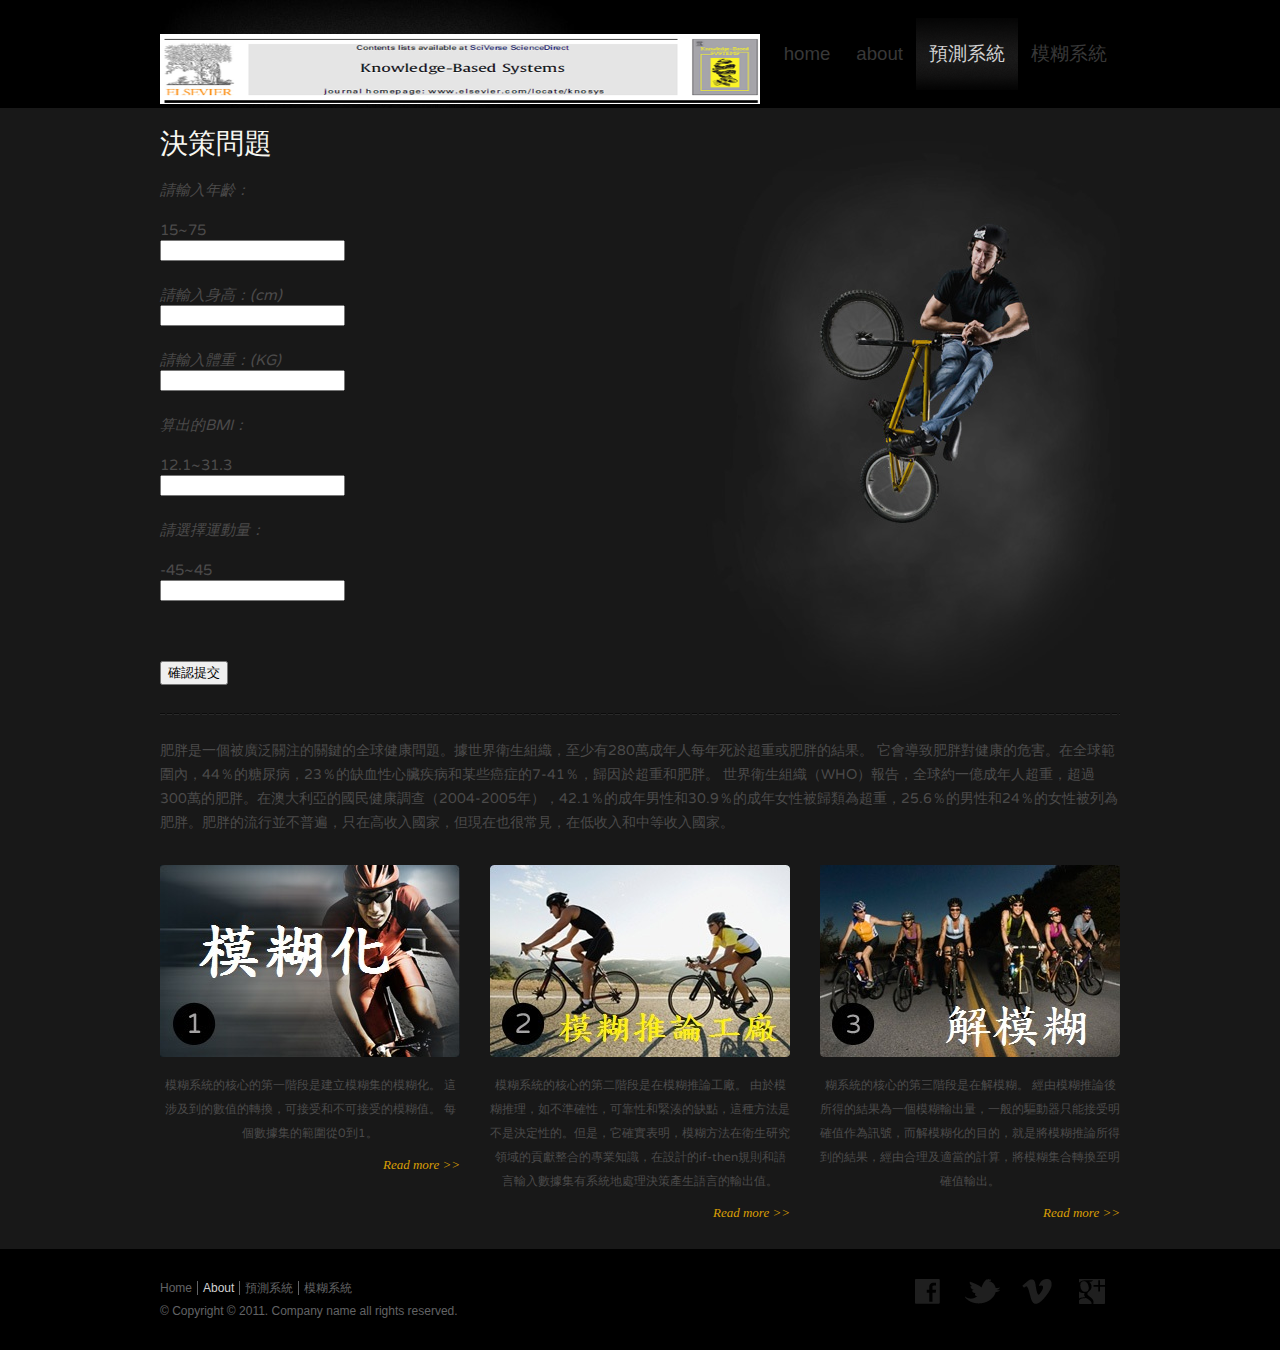
==== commit d218c0fd: "bmi check" ====
--- a/bikegearwebsitetemplate/Medical_Decision.html
+++ b/bikegearwebsitetemplate/Medical_Decision.html
@@ -136,11 +136,29 @@
 
 <script language = JavaScript>
 
+
+function BodyMassIndex(H,W) {
+
+var bmi ;
+
+bmi = W / ((H * 0.01) ^ 2);
+
+return bmi;
+
+}
+
 function Decision() {
 
 var age = document.getElementById("age_text").value
 var BMI = document.getElementById("BMI_text").value
 var p = document.getElementById("p_text").value
+
+var h = document.getElementById("height_text").value
+var w = document.getElementById("width_text").value
+
+BMI = BodyMassIndex(h,w).toFixed(1);
+
+alert(BMI);
 
 // var age = document.getElementById("age_select").value
 // var BMI = document.getElementById("BMI_select").value
@@ -183,7 +201,7 @@
 
 
 <p>
-	<em>請選擇年齡：</em>
+	<em>請輸入年齡：</em>
 	<br>15~75</br>
 	<input type="text" id="age_text" name="age_text" value="" >
 
@@ -198,7 +216,19 @@
   
 </p>
 <p>
-	<em>請選擇BMI：</em>
+	<em>請輸入身高：(cm)</em>
+	<input type="text" id="height_text" name="height_text" value="">
+
+</p>
+
+<p>
+	<em>請輸入體重：(KG)</em>
+	<input type="text" id="width_text" name="width_text" value="">
+
+</p>
+
+<p>
+<em>算出的BMI：</em>
 	<br>12.1~31.3</br>
 	<input type="text" id="BMI_text" name="BMI_text" value="">
 
@@ -211,8 +241,8 @@
 	  <option value="significantly high">significantly high</option>
 	  <option value="very high">very high</option>
   	</select> -->
-  
-</p>
+</p>  
+
 <p>
 	<em>請選擇運動量：</em>
 	<br>-45~45</br>
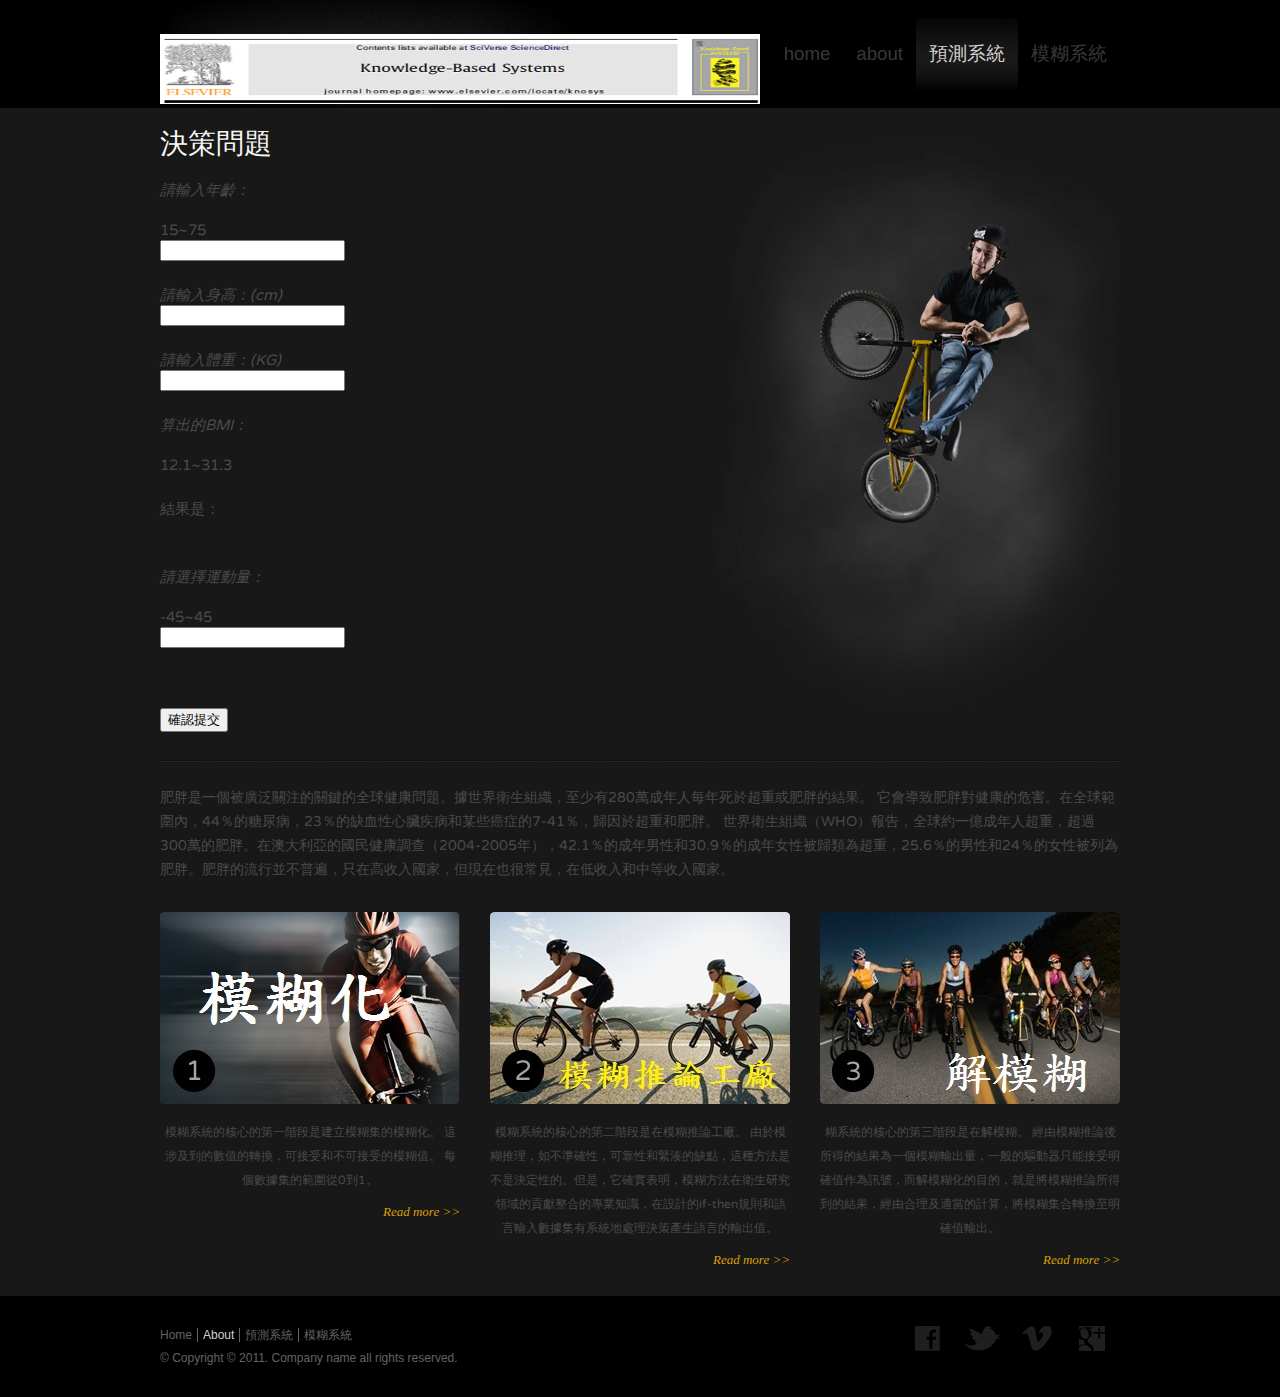
==== commit 88dfb7e2: "check bmi is ok" ====
--- a/bikegearwebsitetemplate/Medical_Decision.html
+++ b/bikegearwebsitetemplate/Medical_Decision.html
@@ -40,9 +40,6 @@
 
 
 
-
-
-
 <script language = JavaScript>
 
 
@@ -150,7 +147,9 @@
 function Decision() {
 
 var age = document.getElementById("age_text").value
-var BMI = document.getElementById("BMI_text").value
+//var BMIdisplay = document.getElementById("BMI_text").value
+
+var BMI;
 var p = document.getElementById("p_text").value
 
 var h = document.getElementById("height_text").value
@@ -158,7 +157,10 @@
 
 BMI = BodyMassIndex(h,w).toFixed(1);
 
-alert(BMI);
+
+document.getElementById("BMI_text").innerHTML = "<span style='color:#ffffff'>" + BMI + "</span>";
+
+//alert(BMI);
 
 // var age = document.getElementById("age_select").value
 // var BMI = document.getElementById("BMI_select").value
@@ -172,26 +174,60 @@
 alert("您輸入有誤，請再檢查一次~!");
 }
 else
-
 {
 
 age_textValue = CheckValueError_age(age);
 BMI_textValue = CheckValueError_BMI(BMI); 
 p_textValue = CheckValueError_p(p); 
 
-//alert("test:" +age_textValue+", "+BMI_textValue+", "+p_textValue);
-
-var ans = switch_age(age_textValue,BMI_textValue,p_textValue);
-
-	if (ans == "0") 
-	{
-		alert("您輸入有誤，請再檢查一次~!");
-	}
-	else
-	{
+
+
+		alert("test:" +age_textValue + ", "+BMI_textValue+", "+p_textValue);
+
+		var ans = switch_age(age_textValue,BMI_textValue,p_textValue);
+		
 		alert("ans: " + ans);
-	}
-
+
+		// var data1 = 90.995;
+		// var data2;
+
+		// if(ans == "substantial decrease")
+		// {
+		// 	data2 = data1/1.84;
+			
+		// }
+		// else if(ans == "significant decrease")
+		// {
+		// 	data2 = data1/(1.84 + 1.84);
+
+		// }
+		// else if (ans == "slight decrease") 
+		// {
+		// 	data2 = data1/(1.84 + 1.84 + 3.44);
+
+		// }
+		// else if (ans == "neutral") 
+		// {
+		// 	data2 = data1/(1.84 + 1.84 + 3.44 + 3.44);
+
+		// }
+		// else if (ans == "slight increase") 
+		// {
+		// 	data2 = data1/(1.84 + 1.84 + 3.44 + 3.44);
+
+		// }
+		// else if (ans == "significant increase") 
+		// {
+		// 	data2 = data1/(1.84 + 1.84 + 3.44 + 3.44);
+
+		// }
+		// else if (ans == "substantial increase") 
+		// {
+		// 	data2 = data1/(1.84 + 1.84 + 3.44 + 3.44);
+
+		// }
+
+		//  alert("大約: " + data2);
 
 }
 
@@ -230,7 +266,12 @@
 <p>
 <em>算出的BMI：</em>
 	<br>12.1~31.3</br>
-	<input type="text" id="BMI_text" name="BMI_text" value="">
+
+<p id="BMI_text">
+結果是：
+</p>
+
+<!--	<input type="text" id="BMI_text" name="BMI_text" value="">-->
 
 <!-- 	<select id="BMI_select" name="BMI_select">
 	  <option value="very low">very low</option>
@@ -338,9 +379,9 @@
 
 <script>
 
-
 function switch_age(data,bmi,p) {
-	alert("您選擇了: " + data+ " , " + bmi + " , " + p);
+
+	alert("您選擇了: " + data + " , " + bmi + " , " + p);
 		if (data == "very low")
 	{
 		if (bmi == "very low") 
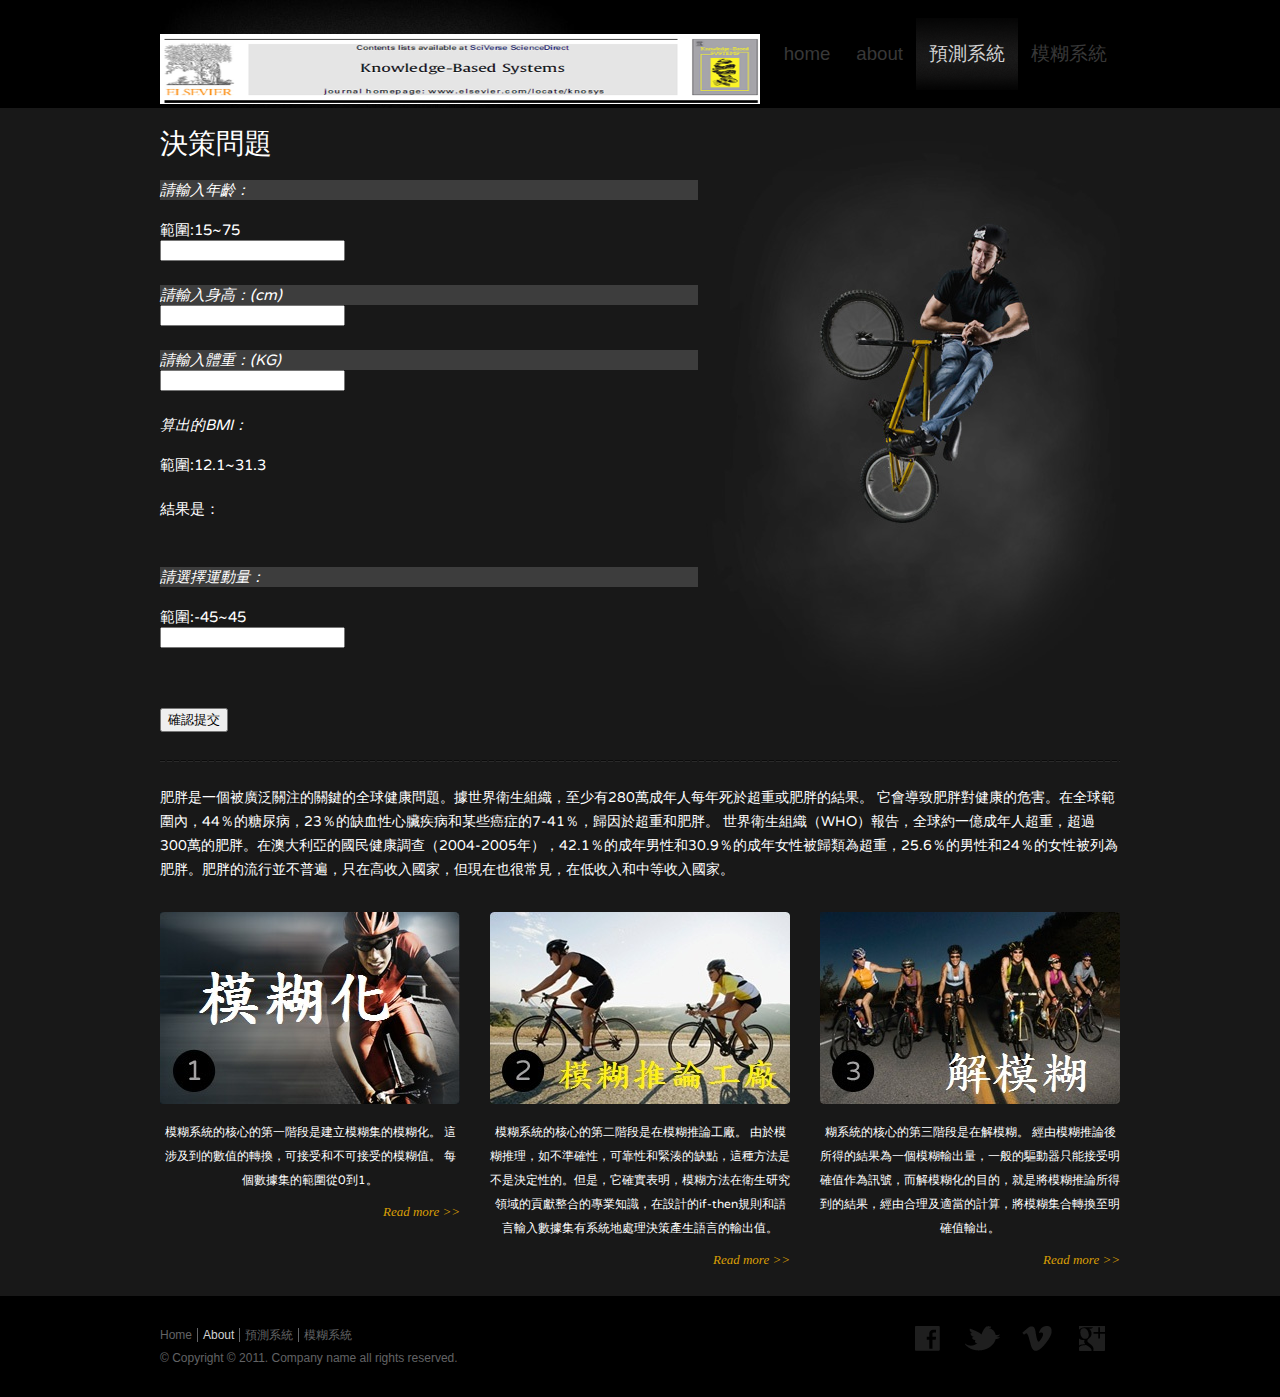
==== commit ec594fe5: "add css medical" ====
--- a/bikegearwebsitetemplate/Medical_Decision.html
+++ b/bikegearwebsitetemplate/Medical_Decision.html
@@ -73,11 +73,9 @@
 }
 
 
-
-
 function CheckValueError_BMI(BMI) {
 
-if (  (BMI <= 15.3) ) {
+if ((BMI <= 15.3)) {
 return "very low";
 }
 else if ((BMI >= 12.1) && (BMI <= 18.5)) {  
@@ -104,25 +102,25 @@
 function CheckValueError_p(p) {
 
 if ((p <= -30) ) {
-return "very low";
+return "inactive";
 }
 else if ((p >= -45) && (p <= -15)) {  
-return "significantly low";
+return "sedentary";
 }
 else if ((p >= -30) && (p <= 0)) {
-return "slightly low";
+return "lightly active";
 }
 else if ((p >= -15) && (p <= 15)) {
-return "neutral";
+return "normally active";
 }
 else if ((p >= 0) && (p <= 30)) {
-return "slightly high";
+return "moderately active";
 }
 else if ((p >= 15) && (p <= 45)) {
-return "significantly high";
+return "very active";
 }
 else if ((p >= 30)) {
-return "very high";
+return "extremely active";
 }
 
 }
@@ -158,7 +156,7 @@
 BMI = BodyMassIndex(h,w).toFixed(1);
 
 
-document.getElementById("BMI_text").innerHTML = "<span style='color:#ffffff'>" + BMI + "</span>";
+document.getElementById("BMI_text").innerHTML = "<span style='color:#FF3030; font-size:150%;'>" + "您的BMI:" + BMI + "</span>";
 
 //alert(BMI);
 
@@ -171,7 +169,7 @@
 //alert("test:" + age+BMI+p);
 
 if ((age == "")  || (BMI == "") || (p == "")) {
-alert("您輸入有誤，請再檢查一次~!");
+alert("您輸入有少，請再檢查一次~!");
 }
 else
 {
@@ -180,54 +178,52 @@
 BMI_textValue = CheckValueError_BMI(BMI); 
 p_textValue = CheckValueError_p(p); 
 
-
-
-		alert("test:" +age_textValue + ", "+BMI_textValue+", "+p_textValue);
+		//alert("test: " +age_textValue + ", "+BMI_textValue+", "+p_textValue);
 
 		var ans = switch_age(age_textValue,BMI_textValue,p_textValue);
 		
 		alert("ans: " + ans);
 
-		// var data1 = 90.995;
-		// var data2;
-
-		// if(ans == "substantial decrease")
-		// {
-		// 	data2 = data1/1.84;
+		var data1 = 90.995;
+		var data2;
+
+		if(ans == "substantial decrease")
+		{
+			data2 = data1/1.84;
 			
-		// }
-		// else if(ans == "significant decrease")
-		// {
-		// 	data2 = data1/(1.84 + 1.84);
-
-		// }
-		// else if (ans == "slight decrease") 
-		// {
-		// 	data2 = data1/(1.84 + 1.84 + 3.44);
-
-		// }
-		// else if (ans == "neutral") 
-		// {
-		// 	data2 = data1/(1.84 + 1.84 + 3.44 + 3.44);
-
-		// }
-		// else if (ans == "slight increase") 
-		// {
-		// 	data2 = data1/(1.84 + 1.84 + 3.44 + 3.44);
-
-		// }
-		// else if (ans == "significant increase") 
-		// {
-		// 	data2 = data1/(1.84 + 1.84 + 3.44 + 3.44);
-
-		// }
-		// else if (ans == "substantial increase") 
-		// {
-		// 	data2 = data1/(1.84 + 1.84 + 3.44 + 3.44);
-
-		// }
-
-		//  alert("大約: " + data2);
+		}
+		else if(ans == "significant decrease")
+		{
+			data2 = data1/(1.84 + 1.84);
+
+		}
+		else if (ans == "slight decrease") 
+		{
+			data2 = data1/(1.84 + 1.84 + 3.44);
+
+		}
+		else if (ans == "neutral") 
+		{
+			data2 = data1/(1.84 + 1.84 + 3.44 + 3.44);
+
+		}
+		else if (ans == "slight increase") 
+		{
+			data2 = data1/(1.84 + 1.84 + 3.44 + 3.44);
+
+		}
+		else if (ans == "significant increase") 
+		{
+			data2 = data1/(1.84 + 1.84 + 3.44 + 3.44);
+
+		}
+		else if (ans == "substantial increase") 
+		{
+			data2 = data1/(1.84 + 1.84 + 3.44 + 3.44);
+
+		}
+
+		 alert("大約需要攝取: " + data2.toFixed(2) + "%");
 
 }
 
@@ -237,8 +233,8 @@
 
 
 <p>
-	<em>請輸入年齡：</em>
-	<br>15~75</br>
+	<em style="background-color:#3D3D3D;">請輸入年齡：</em>
+	<br>範圍:15~75</br>
 	<input type="text" id="age_text" name="age_text" value="" >
 
 <!-- 	<select id="age_select" name="age_select">
@@ -252,20 +248,20 @@
   
 </p>
 <p>
-	<em>請輸入身高：(cm)</em>
+	<em style="background-color:#3D3D3D;">請輸入身高：(cm)</em>
 	<input type="text" id="height_text" name="height_text" value="">
 
 </p>
 
 <p>
-	<em>請輸入體重：(KG)</em>
+	<em style="background-color:#3D3D3D;">請輸入體重：(KG)</em>
 	<input type="text" id="width_text" name="width_text" value="">
 
 </p>
 
 <p>
 <em>算出的BMI：</em>
-	<br>12.1~31.3</br>
+<br>範圍:12.1~31.3</br>
 
 <p id="BMI_text">
 結果是：
@@ -285,8 +281,8 @@
 </p>  
 
 <p>
-	<em>請選擇運動量：</em>
-	<br>-45~45</br>
+	<em style="background-color:#3D3D3D;">請選擇運動量：</em>
+	<br>範圍:-45~45</br>
 	<input type="text" id="p_text" name="p_text" value="">
 
 <!-- 	<select id="p_select" name="p_select">
@@ -379,10 +375,12 @@
 
 <script>
 
-function switch_age(data,bmi,p) {
+function switch_age(data,bmi,p) 
+{
 
 	alert("您選擇了: " + data + " , " + bmi + " , " + p);
-		if (data == "very low")
+
+	if (data == "very low")
 	{
 		if (bmi == "very low") 
 		{
@@ -604,7 +602,7 @@
 		}
 
 	}
-		else if (data == "low") 
+	else if (data == "low") 
 	{
 		if (bmi == "very low") 
 		{
@@ -825,7 +823,7 @@
 			}
 		}
 	}
-		else if (data == "not high") 
+	else if (data == "not high") 
 	{
 		if (bmi == "very low") 
 		{
@@ -1046,7 +1044,7 @@
 			}
 		}
 	}
-		else if (data == "high") 
+	else if (data == "high") 
 	{
 		if (bmi == "very low") 
 		{
@@ -1267,7 +1265,7 @@
 			}
 		}
 	}
-		else if (data == "moderately high") 
+	else if (data == "moderately high") 
 	{
 		if (bmi == "very low") 
 		{
@@ -1488,7 +1486,7 @@
 			}
 		}
 	}
-		else if (data == "very high") 
+	else if (data == "very high") 
 	{
 		if (bmi == "very low") 
 		{
@@ -1709,7 +1707,7 @@
 			}
 		}
 	}
-		else if (data == "moderately high") 
+	else if (data == "moderately high") 
 	{
 		if (bmi == "very low") 
 		{
@@ -1929,6 +1927,7 @@
 				return "slight decrease";	
 			}
 		}
+	}
 	else if (data == "moderately low") 
 	{
 		if (bmi == "very low") 
@@ -2150,12 +2149,7 @@
 			}
 		}
 	}
-
-
-
-	}
-}
-
+}
 
 </script>
 
--- a/bikegearwebsitetemplate/css/style.css
+++ b/bikegearwebsitetemplate/css/style.css
@@ -157,7 +157,7 @@
 	color: #101010;
 }
 #main p {
-	color: #4b4a4a;
+	color: #ffffff;
 	font: 14px/24px 'VarelaRound-Regular';
 	width: 960px;
 	margin: 0 auto;
@@ -165,7 +165,7 @@
 	text-align: justify;
 }
 #main p a {
-	color: #4b4a4a;
+	color: #ffffff;
 	outline: 0;
 }
 #main p a:hover {
@@ -179,7 +179,7 @@
 	padding: 0 0 30px;
 }
 #contents h1 {
-	color: #f7f7f1;
+	color: #FFFFFF;
 	font: 28px/30px 'VarelaRound-Regular';
 	display: inline-block;
 	width: 530px;
@@ -197,16 +197,17 @@
 	margin-bottom: 10px;
 	}
 #contents p {
-	color: #4b4a4a;
+	color: #FFFFFF;
 	font: 15px/20px 'VarelaRound-Regular';
 	margin: 0;
 	padding: 0 0 24px;
 }
 #contents p em {
 	display: block;
+	color: #FFFFFF;
 }
 #contents p a {
-	color: #4b4a4a;
+	color: #FFFFFF;
 	outline: 0;
 }
 #contents p a:hover {
@@ -309,11 +310,11 @@
 	padding-left: 0;
 }
 #articles p {
-	color: #4b4a4a;
+	color: #FFFFFF;
 	font: 14px/24px 'VarelaRound-Regular';
 }
 #articles p a {
-	color: #4b4a4a;
+	color: #FFFFFF;
 	outline: 0;
 }
 #articles p a:hover {
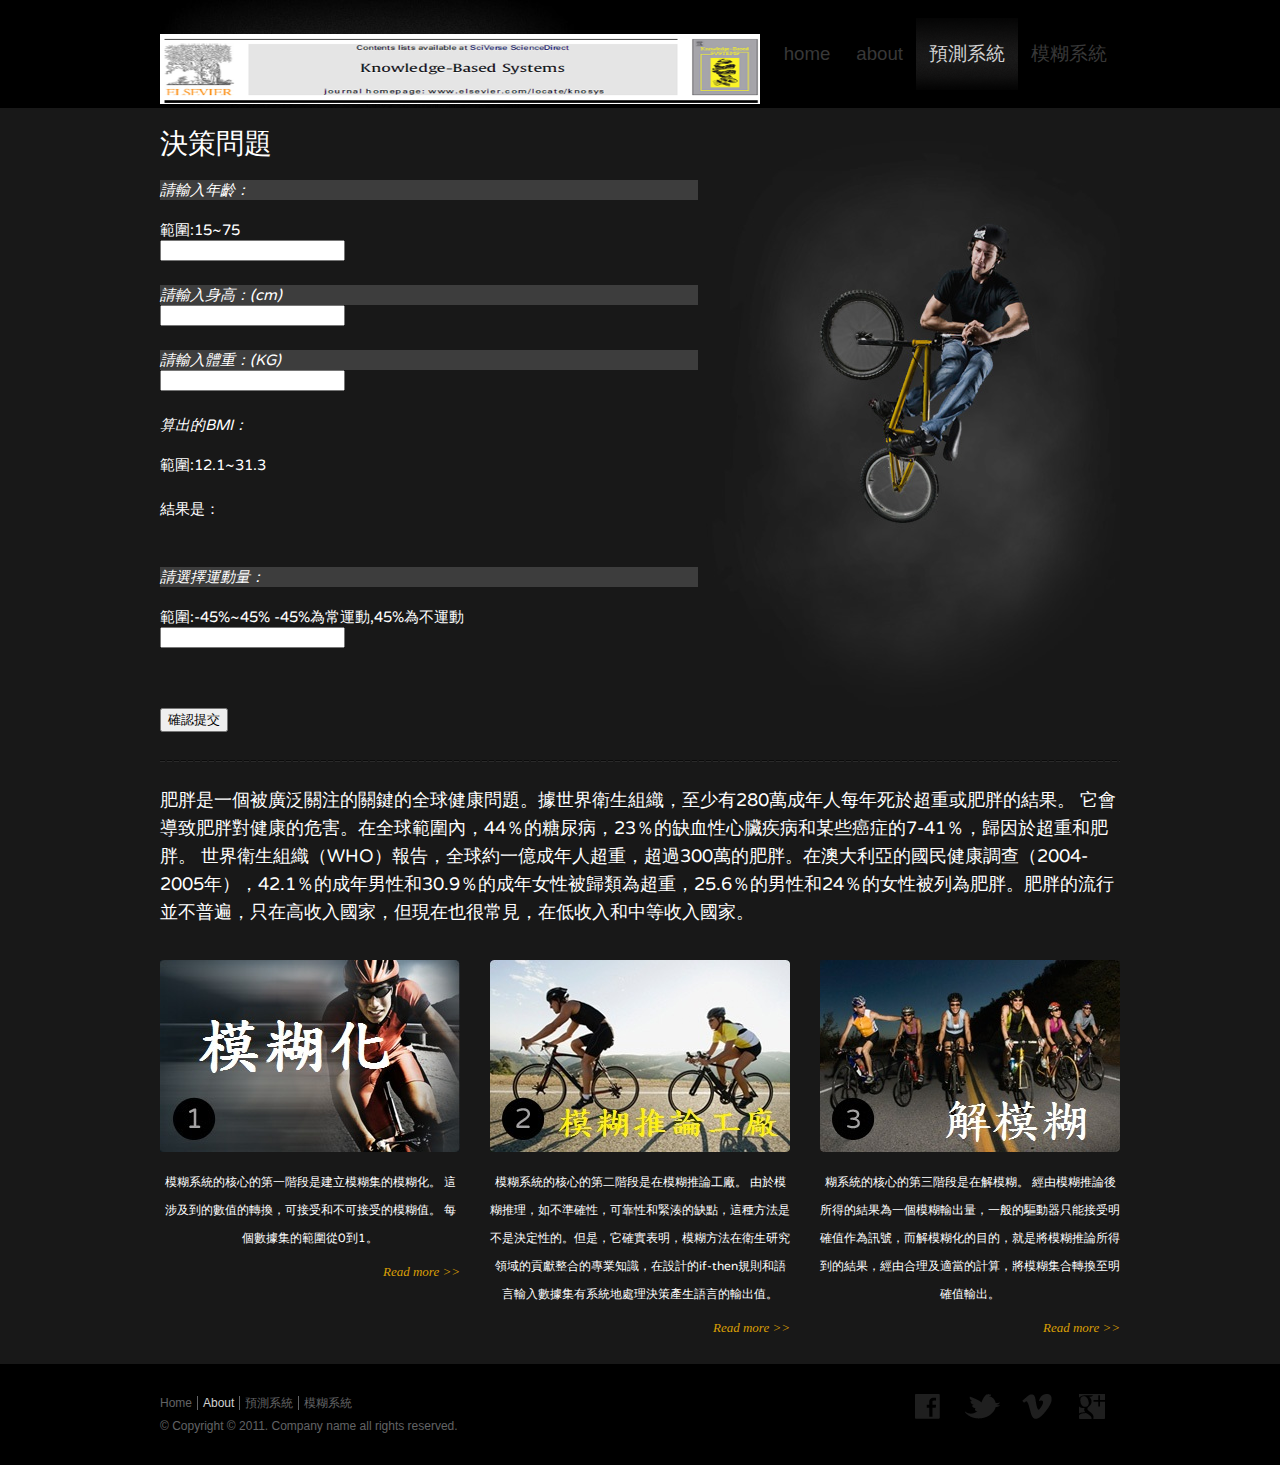
==== commit b614a1ce: "updata css and title" ====
--- a/bikegearwebsitetemplate/Medical_Decision.html
+++ b/bikegearwebsitetemplate/Medical_Decision.html
@@ -282,7 +282,7 @@
 
 <p>
 	<em style="background-color:#3D3D3D;">請選擇運動量：</em>
-	<br>範圍:-45~45</br>
+	<br>範圍:-45%~45%   -45%為常運動,45%為不運動</br>
 	<input type="text" id="p_text" name="p_text" value="">
 
 <!-- 	<select id="p_select" name="p_select">
--- a/bikegearwebsitetemplate/css/style.css
+++ b/bikegearwebsitetemplate/css/style.css
@@ -158,7 +158,7 @@
 }
 #main p {
 	color: #ffffff;
-	font: 14px/24px 'VarelaRound-Regular';
+	font: 18px/28px 'VarelaRound-Regular';
 	width: 960px;
 	margin: 0 auto;
 	padding: 100px 0 24px;
@@ -209,6 +209,7 @@
 #contents p a {
 	color: #FFFFFF;
 	outline: 0;
+	font-size: 14px;
 }
 #contents p a:hover {
 	color: #8a8989;
@@ -311,7 +312,7 @@
 }
 #articles p {
 	color: #FFFFFF;
-	font: 14px/24px 'VarelaRound-Regular';
+	font: 18px/28px 'VarelaRound-Regular';
 }
 #articles p a {
 	color: #FFFFFF;
